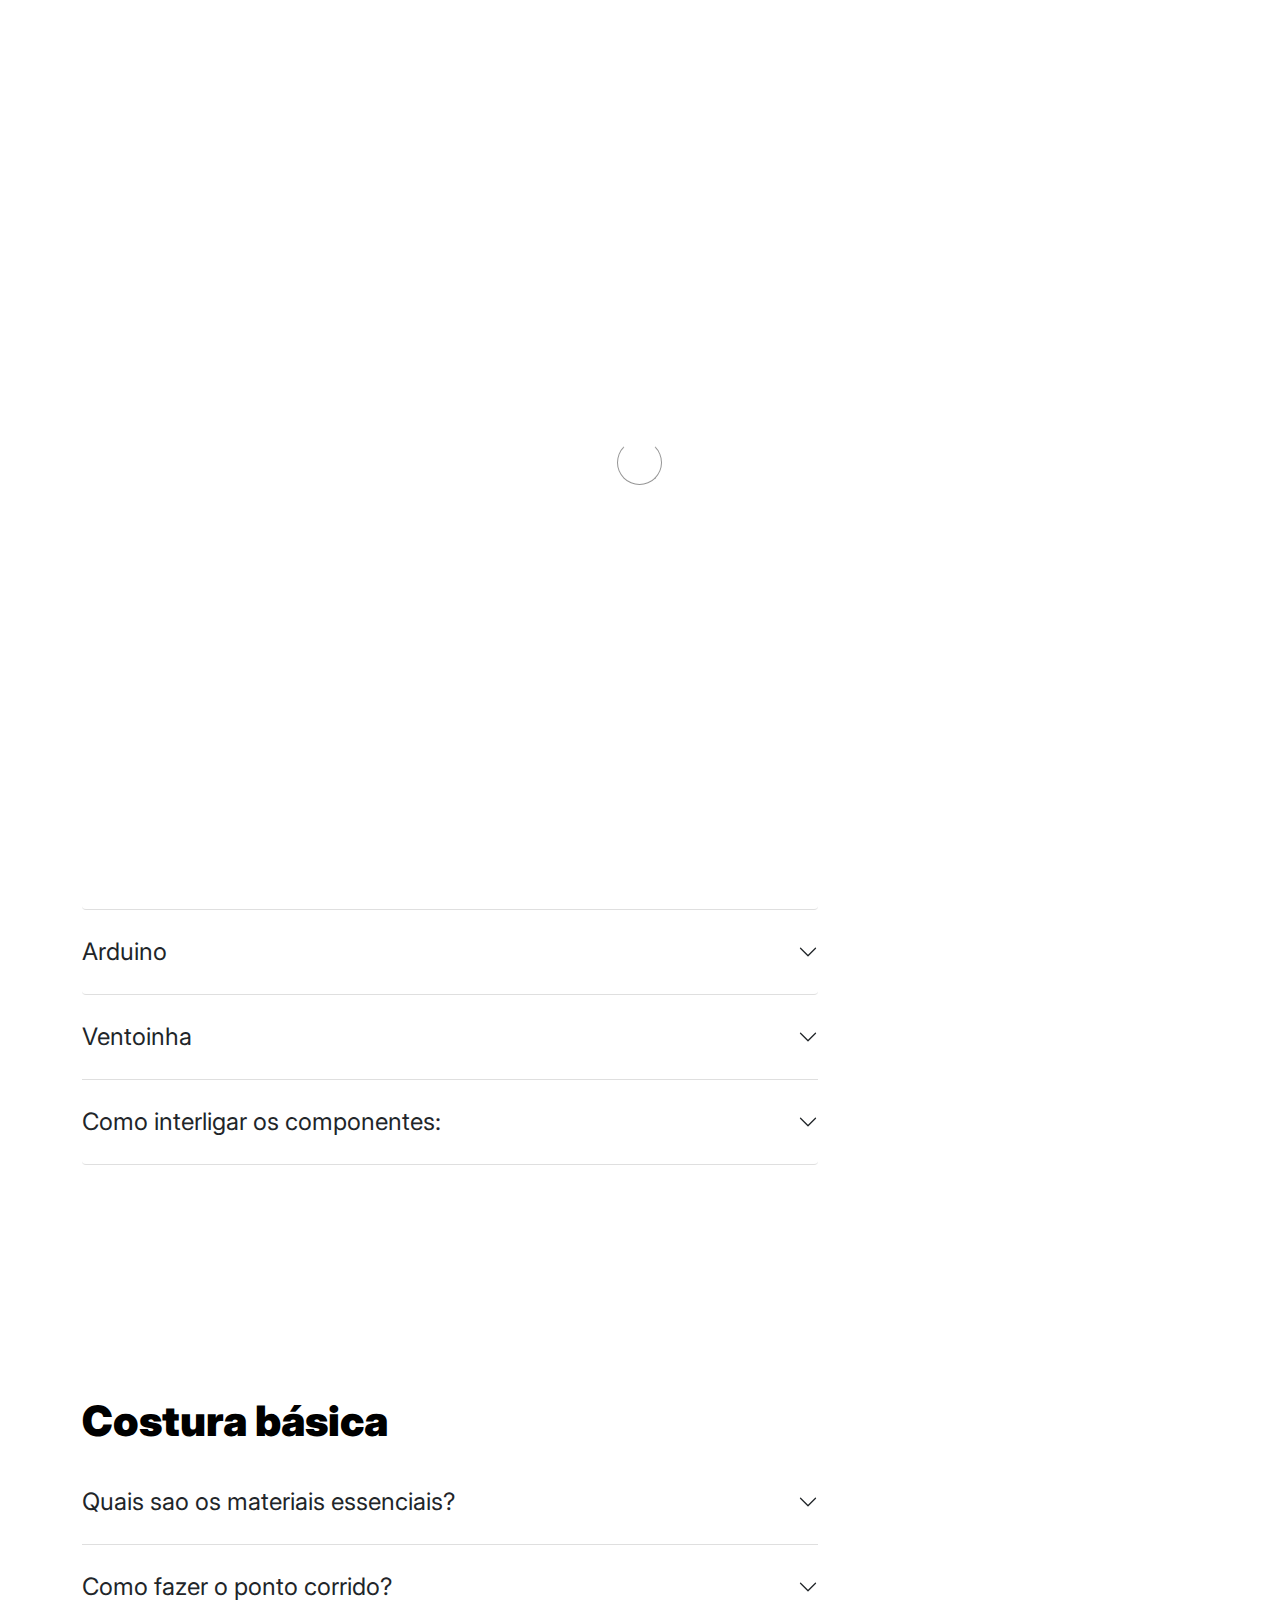
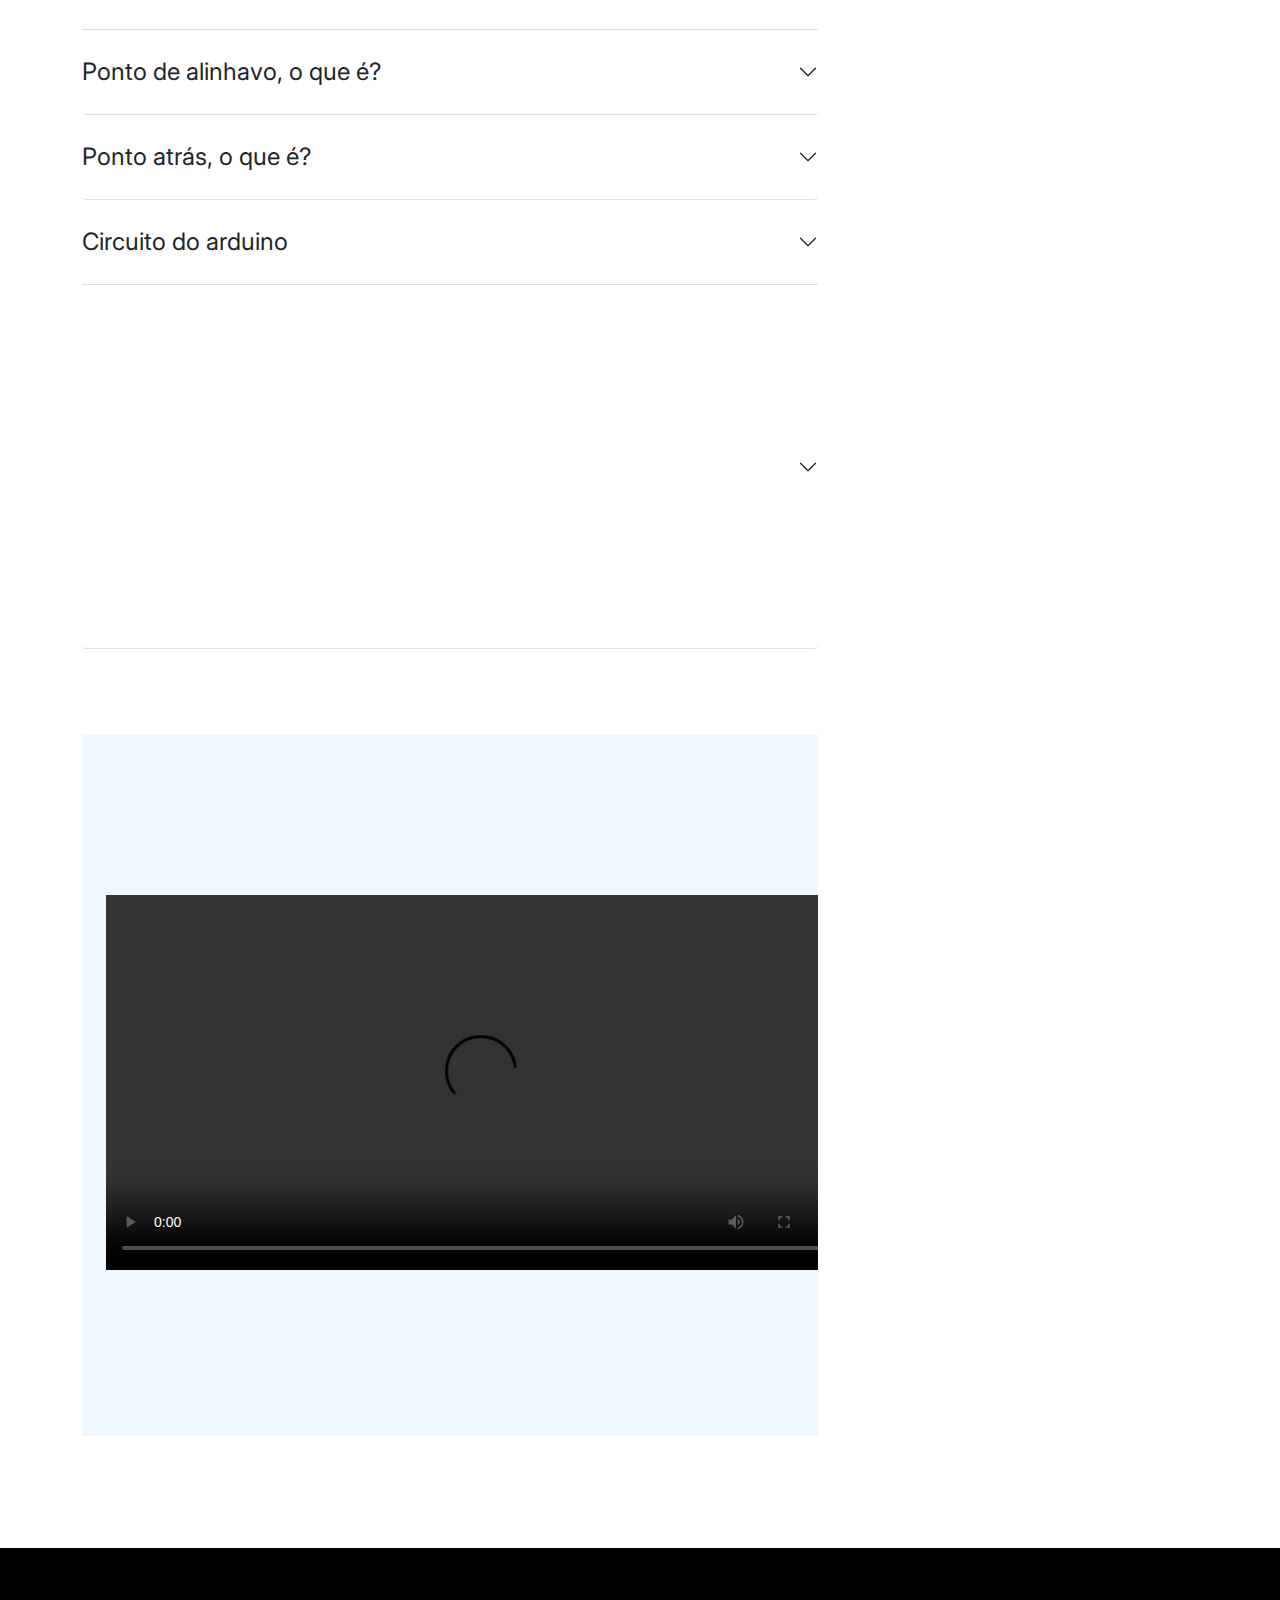
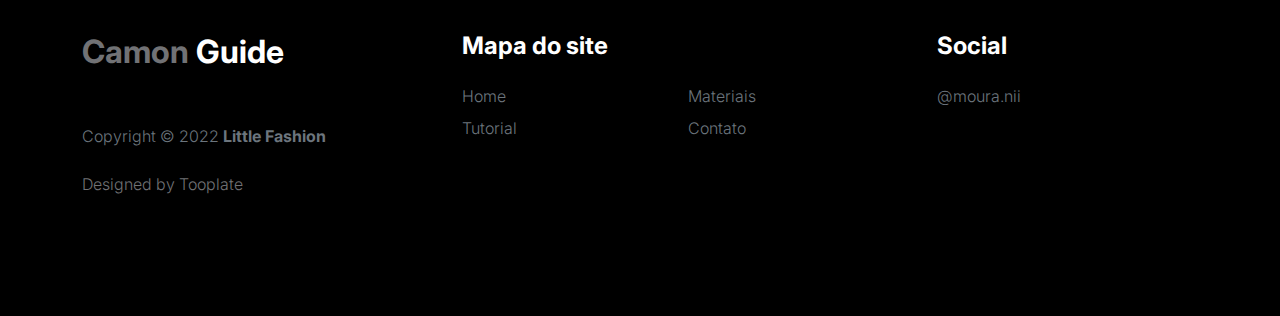
==== products.html @ 304fa765 "Add files via upload" ====
<!doctype html>
<html lang="en">


<head>
    <meta charset="utf-8">
    <meta name="viewport" content="width=device-width, initial-scale=1">


    <meta name="description" content="">
    <meta name="author" content="">


    <title>Tooplate's Little Fashion - FAQs Page</title>


    <!-- CSS FILES -->
    <link rel="preconnect" href="https://fonts.googleapis.com">


    <link rel="preconnect" href="https://fonts.gstatic.com" crossorigin>


    <link href="https://fonts.googleapis.com/css2?family=Inter:wght@100;300;400;700;900&display=swap" rel="stylesheet">


    <link href="css/bootstrap.min.css" rel="stylesheet">
    <link href="css/bootstrap-icons.css" rel="stylesheet">


    <link rel="stylesheet" href="css/slick.css" />


    <link href="css/tooplate-little-fashion.css" rel="stylesheet">


    <!--


Tooplate 2127 Little Fashion


https://www.tooplate.com/view/2127-little-fashion


-->
</head>


<body>


    <section class="preloader">
        <div class="spinner">
            <span class="sk-inner-circle"></span>
        </div>
    </section>


    <main>


        <nav class="navbar navbar-expand-lg">
            <div class="container">
                <button class="navbar-toggler" type="button" data-bs-toggle="collapse" data-bs-target="#navbarNav"
                    aria-controls="navbarNav" aria-expanded="false" aria-label="Toggle navigation">
                    <span class="navbar-toggler-icon"></span>
                </button>


                <a class="navbar-brand" href="index.html">
                    <strong><span>Camon</span> Guide</strong>
                </a>


                <div class="d-lg-none">
                    <a href="sign-in.html" class="bi-person custom-icon me-3"></a>


                    <a href="product-detail.html" class="bi-bag custom-icon"></a>
                </div>


                <div class="collapse navbar-collapse" id="navbarNav">
                    <ul class="navbar-nav mx-auto">
                        <li class="nav-item">
                            <a class="nav-link" href="index.html">Home</a>
                        </li>


                        <li class="nav-item">
                            <a class="nav-link" href="about.html">Materiais</a>
                        </li>


                        <li class="nav-item">
                            <a class="nav-link" href="products.html">Tutorial</a>
                        </li>

                        <li class="nav-item">
                            <a class="nav-link" href="contact.html">Contato</a>
                        </li>
                    </ul>


                </div>
            </div>
        </nav>


        <header class="site-header section-padding d-flex justify-content-center align-items-center">
            <div class="container">
                <div class="row">


                    <div class="col-lg-10 col-12">
                        <h1>
                            <span class="d-block text-primary">Dicas de costura</span>
                            <span class="d-block text-dark">Camon Guide</span>
                        </h1>
                    </div>
                </div>
            </div>
        </header>
        <section class="faq section-padding">
            <div class="container">
                <div class="row">


                    <div class="col-lg-8 col-12">
                        <h2>Circuito de hardware</h2>
                        <div class="accordion-item">
                            <h2 class="accordion-header" id="headingTwo">
                                <button class="accordion-button collapsed" type="button" data-bs-toggle="collapse"
                                    data-bs-target="#accordionGeneralTwo" aria-expanded="false"
                                    aria-controls="accordionGeneralTwo">
                                    Sensor de Temperatura e Umidade:
                                </button>
                            </h2>


                            <div id="collapseTemperatureHumidity" class="accordion-collapse collapse"
                                aria-labelledby="headingTwo" data-bs-parent="#collapseTemperatureHumidity">


                                <div class="accordion-body">
                                    <p class="large-paragraph"><a href="https://www.tooplate.com/free-templates"
                                            target="_blank"></a></p>

                                        <p><strong>Função:</strong> Mede a temperatura e a umidade do ambiente.</p>
                                        <p><strong>conectar:</strong> O sensor possui três pinos: VCC (alimentação), GND (terra) e DATA (sinal de saída). O pino DATA deve ser conectado a um pino digital do Arduino (geralmente o pino 2). O VCC vai ao 5V do Arduino, e o GND vai ao GND do Arduino. Esse sensor envia os dados de temperatura e umidade para o Arduino, que processa as informações.</p>
                               
        
                                    <img src="images/temperatura.png"
                                        class="kit de costura" alt="" width="200px" height="200px">
                                </div>
                            </div>
                        </div>


                        <div class="accordion" id="accordionGeneralHard">
                            <div class="accordion-item">
                                <h2 class="accordion-header" id="headingThree">
                                    <button class="accordion-button collapsed" type="button" data-bs-toggle="collapse"
                                        data-bs-target="#accordionGeneralOne" aria-expanded="true"
                                        aria-controls="accordionGeneralThree">Sensor Ultrassônico</button>
                                </h2>


                                <div id="collapseUltrasonic" class="accordion-collapse collapse"
                                    aria-labelledby="headingOne" data-bs-parent="#collapseUltrasonic">


                                    <div class="accordion-body">
                                        <p class="large-paragraph"><strong>Função</strong> Mede a distância entre o sensor e um objeto ou barreira, utilizando ondas sonoras.</p>
                                        <p><strong>Como conectar:</strong> O sensor tem quatro pinos: VCC (alimentação), GND (terra), Trig (gatilho) e Echo (eco). O VCC vai ao 5V do Arduino, e o GND ao GND do Arduino. O pino Trig deve ser conectado a um pino digital do Arduino (como o pino 9), e o pino Echo a outro pino digital (como o pino 10). Quando o Arduino envia um sinal no pino Trig, o sensor emite ondas sonoras e calcula o tempo que essas ondas levam para retornar ao pino Echo, assim calculando a distância.</p>
                                        <img src="images/ultrassonico.jpg"
                                            class="ponto corrido" alt="" width="200px" height="200px">
                                    </div>
                                </div>
                            </div>




                            <div class="accordion-item" id="accordionGeneralHar">
                                <h2 class="accordion-header" id="headingFour">
                                    <button class="accordion-button collapsed" type="button" data-bs-toggle="collapse"
                                        data-bs-target="#accordionGeneralThree" aria-expanded="false"
                                        aria-controls="accordionGeneralFour">
                                        Buzzer
                                    </button>
                                </h2>


                                <div id="collapseBuzzer" class="accordion-collapse collapse"
                                    aria-labelledby="headingFour" data-bs-parent="#collapseBuzzer">


                                    <div class="accordion-body">
                                        <p class="large-paragraph"><strong>Função:</strong> Emite um som (ou apito) para alertar ou indicar que uma condição foi atendida (por exemplo, uma distância muito próxima ou temperatura fora de um limite).</p>
                                        <p><strong>Como conectar:</strong>O buzzer possui dois pinos: VCC (alimentação) e GND (terra). O VCC vai ao 5V do Arduino, e o GND ao GND. O pino de sinal pode ser conectado a um pino digital do Arduino, que enviará um sinal para ativá-lo quando necessário.</p>
                                        <img src="images/buzzer.png"
                                            class="ponto de alinhavo" alt="" width="200px" height="200px">
                                    </div>
                                </div>
                            </div>


                        </div>
                        <div class="accordion" id="accordionProductt">
                            <div class="accordion-item">
                                <h2 class="accordion-header" id="headingFive">
                                    <button class="accordion-button collapsed" type="button" data-bs-toggle="collapse"
                                        data-bs-target="#accordionProductOne" aria-expanded="true"
                                        aria-controls="accordionProductFive">
                                        Arduino
                                    </button>
                                </h2>


                                <div id="collapseArduino" class="accordion-collapse collapse"
                                    aria-labelledby="headingFive" data-bs-parent="#collapseArduino">


                                    <div class="accordion-body">
                                        <p class="large-paragraph"><strong>Função:</strong> Controla todos os componentes e processa as informações coletadas pelos sensores, tomando ações (como acionar o buzzer ou as ventoinhas) com base nos dados obtidos.</p>
                                        <p><strong>Como conectar:</strong>O Arduino é a “cérebro” do sistema, conectando todos os componentes acima via pinos digitais e analógicos, dependendo dos requisitos dos sensores e dispositivos. Você alimenta o Arduino com uma fonte de energia, e ele comunica com os sensores e outros componentes por meio dos pinos de entrada/saída.</p>
                                        <img src="images/arduino.jpg"
                                            class="ponto atras" alt="" width="200px" height="200px">
                                    </div>
                                </div>
                            </div>
                        </div>
                        <div class="accordion-item">
                            <h2 class="accordion-header" id="headingSix">
                                <button class="accordion-button collapsed" type="button" data-bs-toggle="collapse"
                                    data-bs-target="#accordionProductOneeeeee" aria-expanded="false"
                                    aria-controls="accordionProductSix">
                                    Ventoinha </button>
                            </h2>


                            <div id="accordionProductOneeeeee" class="accordion-collapse collapse"
                                aria-labelledby="headingSix" data-bs-parent="#accordionProduct">
                                <div class="accordion-body">
                                    <p class="large-paragraph"><strong>Função: </strong> Ventilam o ambiente ou ajudam a controlar a temperatura, acionadas quando a temperatura medida pelo sensor atinge um valor pré-determinado.</p>
                                    <p><strong>Como conectar:</strong>As ventoinhas normalmente precisam de uma corrente mais alta que o Arduino pode fornecer diretamente. Para isso, você pode usar um transistor (como o 2N2222) ou um relé para controlar a ventoinha. O pino de controle do transistor ou relé é conectado a um pino digital do Arduino (por exemplo, o pino 3). O transistor/relé permite que a ventoinha seja alimentada diretamente de uma fonte externa, enquanto o Arduino apenas controla a ativação.</p>
                                    <img src="images/ventoinha.jpg" class="ponto atras" alt="" width="200px" height="200px">
                                </div>
                            </div>
                        </div>

                        <div class="accordion-item">
                            <h2 class="accordion-header" id="headingSeven">
                                <button class="accordion-button collapsed" type="button" data-bs-toggle="collapse"
                                    data-bs-target="#accordionProductOneee" aria-expanded="true"
                                    aria-controls="accordionProductSeven">
                                    Como interligar os componentes:
                                </button>
                            </h2>


                            <div id="accordionProductOneee" class="accordion-collapse collapse"
                                aria-labelledby="headingSeven" data-bs-parent="#accordionProduct">
                                <div class="accordion-body">
                                    <ul>
                                        <li>O Arduino processa os dados de temperatura e umidade do sensor DHT e os dados de distância do sensor ultrassônico.</li>
                                        <li>Se a temperatura ultrapassar um valor limite ou se a distância medida pelo sensor ultrassônico for muito próxima, o Arduino pode acionar o buzzer para alertar o usuário.</li>
                                        <li>Ao mesmo tempo, se a temperatura for alta, o Arduino pode ativar as ventoinhas para resfriar o ambiente.</li>
                                        <li>O buzzer e as ventoinhas são controlados diretamente pelo Arduino, enquanto os sensores fornecem os dados necessários para as decisões do sistema.</li>
                                        <li>Por meio de um código no Arduino IDE, você pode programar a lógica de controle, como ativar o buzzer quando a distância for inferior a um valor pré-estabelecido ou acionar as ventoinhas quando a temperatura exceder um certo limite.</li>
                                    </ul>
                                </div>
                            </div>
                        </div>

                    </div>


                </div>
            </div>
        </section>
        <section class="faq section-padding">
            <div class="container">
                <div class="row">


                    <div class="col-lg-8 col-12">
                        <h2>Costura básica</h2>
                        <div class="accordion-item">
                            <h2 class="accordion-header" id="headingEight">
                                <button class="accordion-button collapsed" type="button" data-bs-toggle="collapse"
                                    data-bs-target="#accordionGeneralTwo" aria-expanded="false"
                                    aria-controls="accordionGeneralEight">
                                    Quais sao os materiais essenciais?
                                </button>
                            </h2>


                            <div id="accordionGeneralTwo" class="accordion-collapse collapse"
                                aria-labelledby="headingTwo" data-bs-parent="#accordionGeneral">


                                <div class="accordion-body">
                                    <p class="large-paragraph"><a href="https://www.tooplate.com/free-templates"
                                            target="_blank"></a><strong>Materiais:</strong></p>
                                    <ul>
                                        <li>Agulha para costura (Procure ter agulhas de diferentes tamanhos, agulhas
                                            mais finas sao ideais para tecidos mais leves, enquanto as mais grossas para
                                            tecidos mais pesados)</li>
                                        <li>Linha para costura</li>
                                        <li>Tesoura</li>
                                        <li>Alfinetes</li>
                                        <li>Dedal (Serve para proteger os dedos ao empurrar a agulha atráves do tecido)
                                        </li>
                                        <li>Fita métrica</li>
                                        <li>Marcadores de tecido</li>
                                        <li>Tecido (O tipo de tecido depende do seu projeto, algodao é utilizado para
                                            pecas mais simples e delicadas e tecidos mais pesados para roupas e
                                            acessorios)</li>
                                    </ul>
                                    <p>Exemplo de um kit de costura básica</p>
                                    <img src="https://http2.mlstatic.com/D_NQ_NP_686567-MLB72242704339_102023-O.webp"
                                        class="kit de costura" alt="" width="400px" height="200px">
                                </div>
                            </div>
                        </div>


                        <div class="accordion" id="accordionGeneral">
                            <div class="accordion-item">
                                <h2 class="accordion-header" id="headingNine">
                                    <button class="accordion-button collapsed" type="button" data-bs-toggle="collapse"
                                        data-bs-target="#accordionGeneralOne" aria-expanded="true"
                                        aria-controls="accordionGeneralNine">Como fazer o ponto corrido?</button>
                                </h2>


                                <div id="accordionGeneralOne" class="accordion-collapse collapse"
                                    aria-labelledby="headingOne" data-bs-parent="#accordionGeneral">


                                    <div class="accordion-body">
                                        <p class="large-paragraph"><strong>O ponto corrido</strong> Para fazê-lo, é
                                            necessário enfiar a agulha no tecido e fazer uma laçada, puxando a linha até
                                            o final do fio. Em seguida, enfiar novamente a agulha no tecido e criar
                                            outra laçada, repetindo o processo até completar a linha desejada. Ao final,
                                            basta dar um nó para finalizar o trabalho. O ponto corrido pode ser
                                            utilizado em diversos tecidos, desde que a agulha e a linha sejam adequadas
                                            à espessura e à textura do material. Ele permite um acabamento discreto e
                                            elegante, além de ser uma opção rápida e simples para costuras mais básicas.
                                            Com a prática, é possível aprimorar a técnica e criar desenhos mais
                                            elaborados e detalhados.</p>
                                        <img src="https://blog.maximustecidos.com.br/wp-content/uploads/2023/04/Composicao-1_00005-1.jpg"
                                            class="ponto corrido" alt="" width="400px" height="200px">
                                    </div>
                                </div>
                            </div>




                            <div class="accordion-item">
                                <h2 class="accordion-header" id="headingTen">
                                    <button class="accordion-button collapsed" type="button" data-bs-toggle="collapse"
                                        data-bs-target="#accordionGeneralThree" aria-expanded="false"
                                        aria-controls="accordionGeneralTen">
                                        Ponto de alinhavo, o que é?
                                    </button>
                                </h2>


                                <div id="accordionGeneralThree" class="accordion-collapse collapse"
                                    aria-labelledby="headingThree" data-bs-parent="#accordionGeneral">


                                    <div class="accordion-body">
                                        <p class="large-paragraph"><strong>Ponto de alinhavo</strong> é um tipo de ponto
                                            de costura simples, utilizado principalmente para juntar duas ou mais partes
                                            de tecido temporariamente antes de costurá-las permanentemente com uma
                                            costura mais forte. É bastante útil para fixar as peças enquanto você
                                            realiza a costura definitiva, garantindo que tudo fique no lugar certo.</p>
                                        <img src="https://blog.maximustecidos.com.br/wp-content/uploads/2023/06/PONTO-ALINHAVO-COSTURA-A-MAO-2.jpg"
                                            class="ponto de alinhavo" alt="" width="400px" height="200px">
                                    </div>
                                </div>
                            </div>


                        </div>
                        <div class="accordion" id="accordionProduct">
                            <div class="accordion-item">
                                <h2 class="accordion-header" id="headingEleven">
                                    <button class="accordion-button collapsed" type="button" data-bs-toggle="collapse"
                                        data-bs-target="#accordionProductOne" aria-expanded="true"
                                        aria-controls="accordionProductEleven">
                                        Ponto atrás, o que é?
                                    </button>
                                </h2>


                                <div id="accordionProductOne" class="accordion-collapse collapse"
                                    aria-labelledby="headingFour" data-bs-parent="#accordionProduct">


                                    <div class="accordion-body">
                                        <p class="large-paragraph"><strong>Ponto atrás</strong> é um tipo de ponto de
                                            costura manual utilizado para fazer uma costura firme e durável. Ele é muito
                                            comum em costura à mão, especialmente para unir duas peças de tecido de
                                            maneira resistente e permanente. Esse ponto é conhecido por sua
                                            durabilidade, sendo ideal para áreas que precisarão de resistência, como
                                            costuras em roupas, sapatos, bolsas, ou outros itens que exigem uma costura
                                            forte.</p>
                                        <img src="https://blog.maximustecidos.com.br/wp-content/uploads/2023/04/Composicao-1_00002-5.jpg"
                                            class="ponto atras" alt="" width="400px" height="200px">
                                    </div>
                                </div>
                            </div>
                        </div>
                        <div class="accordion-item">
                            <h2 class="accordion-header" id="headingTwelve">
                                <button class="accordion-button collapsed" type="button" data-bs-toggle="collapse"
                                    data-bs-target="#accordionProductOnee" aria-expanded="false"
                                    aria-controls="accordionProductTwelve">
                                    Circuito do arduino
                                </button>
                            </h2>


                            <div id="accordionProductOnee" class="accordion-collapse collapse"
                                aria-labelledby="headingFour" data-bs-parent="#accordionProduct">
                                <div class="accordion-body">
                                    <p class="large-paragraph"><strong>circuito do arduino</strong> carregamento solar,
                                        um sistema de resfriamento composto por três coolers, um sistema de alarme que é
                                        ativado caso alguém se aproxime pelas costas e um sistema de sinalização para
                                        indicar quando a voz está sendo captada, cumprindo, assim, as diretrizes da Lei
                                        Geral de Proteção de Dados.
                                    </p>
                                    <img src="images/circuito.jpg" class="ponto atras" alt="" width="400px"
                                        height="200px">


                                </div>
                            </div>
                        </div>
                        <div class="accordion-item">
                            <h2 class="accordion-header" id="headingSix">
                                <button class="accordion-button collapsed" type="button" data-bs-toggle="collapse"
                                    data-bs-target="#accordionProductTwo" aria-expanded="true"
                                    aria-controls="accordionProductThirteen">
                                    <iframe width="560" height="315"
                                        src="https://www.youtube.com/embed/_Zdd3kwDOBM?si=yQx-_mjh5aqQCSmv"
                                        title="YouTube video player" frameborder="0"
                                        allow="accelerometer; autoplay; clipboard-write; encrypted-media; gyroscope; picture-in-picture; web-share"
                                        referrerpolicy="strict-origin-when-cross-origin" allowfullscreen></iframe>
                            </h2>
                        </div>
                        <header class="site-header section-padding-img site-header-image">
               
                            <div class="container navbar-expand-lg">
                                <video controls width="750" height="375" src="images/tutorial.mp4" type="video/quicktime" ></video>
                            </div>
                        </header>

                    </div>


                </div>


            </div>
            </div>
        </section>


    </main>


    <footer class="site-footer">
        <div class="container">
            <div class="row">


                <div class="col-lg-3 col-10 me-auto mb-4">
                    <h4 class="text-white mb-3"><a href="index.html">Camon</a> Guide</h4>
                    <p class="copyright-text text-muted mt-lg-5 mb-4 mb-lg-0">Copyright © 2022 <strong>Little
                            Fashion</strong></p>
                    <br>
                    <p class="copyright-text">Designed by <a href="https://www.tooplate.com/"
                            target="_blank">Tooplate</a></p>
                </div>


                <div class="col-lg-5 col-8">
                    <h5 class="text-white mb-3">Mapa do site</h5>


                    <ul class="footer-menu d-flex flex-wrap">
                        <li class="footer-menu-item"><a href="about.html" class="footer-menu-link">Home</a></li>


                        <li class="footer-menu-item"><a href="#" class="footer-menu-link">Materiais</a></li>


                        <li class="footer-menu-item"><a href="#" class="footer-menu-link">Tutorial</a></li>


                        <li class="footer-menu-item"><a href="#" class="footer-menu-link">Contato</a></li>
                    </ul>
                </div>


                <div class="col-lg-3 col-4">
                    <h5 class="text-white mb-3">Social</h5>
                    <ul class="footer-menu d-flex flex-wrap">
                        <li class="footer-menu-item"><a href="products.html" class="footer-menu-link">@moura.nii</a></li>
                    </ul>


                </div>


            </div>
        </div>
    </footer>


    <!-- JAVASCRIPT FILES -->
    <script src="js/jquery.min.js"></script>
    <script src="js/bootstrap.bundle.min.js"></script>
    <script src="js/Headroom.js"></script>
    <script src="js/jQuery.headroom.js"></script>
    <script src="js/slick.min.js"></script>
    <script src="js/custom.js"></script>


</body>


</html>
---- css/tooplate-little-fashion.css ----
/*

Tooplate 2127 Little Fashion

https://www.tooplate.com/view/2127-little-fashion

*/


/*---------------------------------------
  CUSTOM PROPERTIES ( VARIABLES )             
-----------------------------------------*/
:root {
  --white-color:                #FFFFFF;
  --primary-color:              #6A5ACD;
  --section-bg-color:           #f0f8ff;
  --dark-color:                 #000000;
  --grey-color:                 #d0d1d1;
  --p-color:                    #717275;

  --body-font-family:           'Inter', sans-serif;

  --h5-font-size:               24px;
  --p-font-size:                20px;
  --copyright-text-font-size:   16px;
  --product-link-font-size:     14px;
  --custom-link-font-size:      12px;

  --font-weight-thin:           100;
  --font-weight-light:          300;
  --font-weight-normal:         400;
  --font-weight-bold:           700;
  --font-weight-black:          900;
}

body,
html {
  height: 100%;
}

html {
  scroll-behavior: smooth;
}

@media screen and (prefers-reduced-motion: reduce) {
  html {
    scroll-behavior: auto;
  }
}

body {
    background: var(--white-color);
    font-family: var(--body-font-family);    
    position: relative;
}

/*---------------------------------------
  TYPOGRAPHY               
-----------------------------------------*/

h2,
h3,
h4,
h5,
h6 {
  color: var(--dark-color);
  line-height: inherit;
}


#camoneu{
  height: 420px;
  width: 420px;
}
#hardware{
  height: 420px;
  width: 420px;
}

#software{
  height: 420px;
  width: 420px;
}
#tutorial{
  height: 420px;
  width: 420px;
}

#arduino{
  height: 420px;
  width: 420px;
}

#ultrassonico{
  height: 420px;
  width: 420px;
}

#arduinoide{
  height: 420px;
  width: 420px;
}

#chip{
  height: 420px;
  width: 420px;
}

#buzzer{
  height: 420px;
  width: 420px;

}

#fonte{
  height: 420px;
  width: 420px;
}

h1,
h2,
h3,
h4,
h5,
h6 {
  font-weight: var(--font-weight-bold);
}

h1,
h2 {
  font-weight: var(--font-weight-black);
}

h1 {
  font-size: 64px;
  line-height: normal;
}

h2 {
  font-size: 42px;
}

h3 {
  font-size: 36px;
}

h4 {
  font-size: 32px;
}

h5 {
  font-size: 24px;
}

h6 {
  font-size: 20px;
}

p {
  color: var(--p-color);
  font-size: var(--p-font-size);
  font-weight: var(--font-weight-light);
}

a, 
button {
  touch-action: manipulation;
  transition: all 0.3s;
}

a {
  color: var(--p-color);
  text-decoration: none;
}

a:hover {
  color: var(--primary-color);
}

.text-primary {
  color: var(--primary-color) !important;
}

::selection {
  background: var(--primary-color);
  color: var(--white-color);
}

/*---------------------------------------
  CUSTOM LINK               
-----------------------------------------*/
.custom-link {
  color: var(--p-color);
  font-size: var(--custom-link-font-size);
  font-weight: var(--font-weight-bold);
  text-transform: uppercase;
  position: relative;
}

.custom-link i {
  position: absolute;
  opacity: 0;
  bottom: 0;
  left: 100%;
  transition: all 0.3s;
  line-height: normal;
}

.custom-link:hover i {
  opacity: 1;
  left: 101%;
}

.lead {
  font-size: 1.5rem;
  font-weight: var(--font-weight-thin);
}

b,
strong {
  font-weight: var(--font-weight-bold);
}

/*---------------------------------------
  PRE LOADER               
-----------------------------------------*/
.preloader {
  position: fixed;
  top: 0;
  left: 0;
  width: 100%;
  height: 100%;
  z-index: 99999;
  display: flex;
  flex-flow: row nowrap;
  justify-content: center;
  align-items: center;
  background: none repeat scroll 0 0 var(--white-color);
}

.spinner {
  border: 1px solid transparent;
  border-radius: 5px;
  position: relative;
}

.spinner::before {
  content: '';
  box-sizing: border-box;
  position: absolute;
  top: 50%;
  left: 50%;
  width: 45px;
  height: 45px;
  margin-top: -10px;
  margin-left: -23px;
  border-radius: 50%;
  border: 1px solid #959595;
  border-top-color: var(--white-color);
  animation: spinner .9s linear infinite;
}

@keyframes spinner {
  to {transform: rotate(360deg);}
}

/*---------------------------------------
  CUSTOM BUTTON & ICON              
-----------------------------------------*/
.custom-btn {
  background: var(--dark-color);
  border-radius: 50px;
  color: var(--white-color);
  font-size: var(--copyright-text-font-size);
  text-transform: uppercase;
  padding: 16.50px 20px;
}

.social-btn {
  background: transparent;
  border: 1px solid var(--grey-color);
  color: var(--dark-color);
  text-transform: none;
}

.social-btn:hover {
  border-color: transparent;
}

.cart-form-select {
  border-radius: 0;
  padding-top: 15px;
  padding-bottom: 15px;
}

.cart-btn {
  border-radius: 0;
  width: 100%;
  font-size: var(--product-link-font-size);
}

.custom-btn:hover,
.slick-slideshow .custom-btn:hover {
  background: var(--primary-color);
  color: var(--white-color);
}

.custom-icon {
  color: var(--p-color);
  font-size: 24px;
}

.custom-icon {
  display: inline-block;
  vertical-align: middle;
}

.bi-bag.custom-icon {
  font-size: 17px;
}

.featured-icon {
  color: var(--grey-color);
  font-size: 52px;
}

/*---------------------------------------
  DIV SEPARATOR               
-----------------------------------------*/
.div-separator {
  position: relative;
}

.div-separator::before {
  content: "";
  height: 1px;
  background: var(--grey-color);
  display: block;
  width: 100%;
}

.div-separator span {
  position: absolute;
  top: 50%;
  margin-left: -22.5px;
  left: 50%;
  text-align: center;
  background: var(--white-color);
  margin-top: -11px;
  color: var(--dark-color);
  font-weight: var(--font-weight-bold);
  font-size: 14px;
  width: 35px;
  text-transform: uppercase;
}

/*---------------------------------------
  FULL IMAGE               
-----------------------------------------*/
.full-image-img {
  display: block;
  position: absolute;
  z-index: -1;
  right: 0;
  width: 100%;
  bottom: -120px;
  min-width: 650px;
}

@media (min-width: 1600px) {
  .full-image-img {
    bottom: -200px;
  }
}

/*---------------------------------------
  NAVIGATION               
-----------------------------------------*/
.navbar {
  background: var(--white-color);
  position: fixed;
  top: 0;
  right: 0;
  left: 0;
  padding: 25px 0;
  z-index: 2;
  will-change: transform;
  transition: transform 300ms linear;
}

.navbar span, h2 span, h4 span {
	color: var(--primary-color);
}

.navbar.headroom--not-top {
  padding: 20px 0;
}

.headroom--pinned {
  transform: translate(0, 0);
}

.headroom--unpinned {
  transform: translate(0, -150%);
}

.navbar-brand {
  color: var(--dark-color);
  font-size: 24px;
  font-weight: var(--font-weight-light);
  margin: 0;
  padding: 0;
}

.navbar-expand-lg .navbar-nav .nav-link {
  display: inline-block;
  padding: 0;
  margin-right: 1.5rem;
  margin-left: 1.5rem;
}

.nav-link {
  color: var(--p-color);
  font-size: 16px;
  position: relative;
}

.navbar .nav-link::after {
  position: absolute;
  top: 100%;
  left: 0;
  width: 100%;
  height: 2px;
  background: var(--grey-color);
  content: '';
  opacity: 0;
  -webkit-transition: opacity 0.3s, -webkit-transform 0.3s;
  -moz-transition: opacity 0.3s, -moz-transform 0.3s;
  transition: opacity 0.3s, transform 0.3s;
  -webkit-transform: translateY(10px);
  -moz-transform: translateY(10px);
  transform: translateY(10px);
}

.navbar .nav-link.active::after, 
.navbar .nav-link:hover::after {
  opacity: 1;
  -webkit-transform: translateY(0px);
  -moz-transform: translateY(0px);
  transform: translateY(0px);
}

.navbar .nav-link.active,
.navbar .nav-link:hover {
  color: var(--primary-color);
}

.nav-link:focus, 
.nav-link:hover {
  color: var(--p-color);
}

.navbar-toggler {
  border: 0;
  padding: 0;
  cursor: pointer;
  margin: 0;
  width: 30px;
  height: 35px;
  outline: none;
}

.navbar-toggler:focus {
  outline: none;
  box-shadow: none;
}

.navbar-toggler[aria-expanded="true"] .navbar-toggler-icon {
  background: transparent;
}

.navbar-toggler[aria-expanded="true"] .navbar-toggler-icon:before,
.navbar-toggler[aria-expanded="true"] .navbar-toggler-icon:after {
  transition: top 300ms 50ms ease, -webkit-transform 300ms 350ms ease;
  transition: top 300ms 50ms ease, transform 300ms 350ms ease;
  transition: top 300ms 50ms ease, transform 300ms 350ms ease, -webkit-transform 300ms 350ms ease;
  top: 0;
}

.navbar-toggler[aria-expanded="true"] .navbar-toggler-icon:before {
  transform: rotate(45deg);
}

.navbar-toggler[aria-expanded="true"] .navbar-toggler-icon:after {
  transform: rotate(-45deg);
}

.navbar-toggler .navbar-toggler-icon {
  background: var(--dark-color);
  transition: background 10ms 300ms ease;
  display: block;
  width: 30px;
  height: 2px;
  position: relative;
}

.navbar-toggler .navbar-toggler-icon::before,
.navbar-toggler .navbar-toggler-icon::after {
  transition: top 300ms 350ms ease, -webkit-transform 300ms 50ms ease;
  transition: top 300ms 350ms ease, transform 300ms 50ms ease;
  transition: top 300ms 350ms ease, transform 300ms 50ms ease, -webkit-transform 300ms 50ms ease;
  position: absolute;
  right: 0;
  left: 0;
  background: var(--dark-color);
  width: 30px;
  height: 2px;
  content: '';
}

.navbar-toggler .navbar-toggler-icon:before {
  top: -8px;
}

.navbar-toggler .navbar-toggler-icon:after {
  top: 8px;
}

/*---------------------------------------
  SITE HEADER              
-----------------------------------------*/
.site-header {
  background-color: var(--section-bg-color);
  position: relative;
  overflow: hidden;
  margin-top: 86px;
}

.site-header.section-padding {
  padding-top: 7rem;
  padding-bottom: 7rem;
}

.site-header.section-padding-img {
  padding-top: 10rem;
  padding-bottom: 10rem;
}

.header-image {
  position: absolute;
  top: 0;
  right: 0;
  width: 50%;
  height: 100%;
  object-fit: cover;
}

/*---------------------------------------
  SLICK SLIDESHOW               
-----------------------------------------*/
@media (min-width: 992px) {
  .slick-slideshow {
    height: 100vh;
  }
}

.slick-slideshow {
  margin-top: 86px;
}

.slick-title {
  color: var(--white-color);
}

.slick-custom {
  position: relative;
}

.slick-custom img {
  width: 100%;
  object-fit: cover;
}

.slick-bottom {
  background: linear-gradient(to top, var(--dark-color), transparent 90%);
  position: absolute;
  z-index: 2;
  bottom: 0;
  right: 0;
  left: 0;
  width: 100%;
  height: 100%;
}

.slick-bottom .container {
  position: absolute;
  top: 40%;
  left: 50%;
  transform: translate(-50%, -40%);
}

.slick-overlay {
  background: linear-gradient(to top, #000, transparent 120%);
  position: absolute;
  top: 0;
  right: 0;
  bottom: 0;
  left: 0;
}

.slick-slideshow .custom-btn {
  font-weight: var(--font-weight-bold);
  display: inline-block;
  padding-right: 32px;
  padding-left: 32px;
}

@media (min-width: 576px) {
  .slick-slideshow .slick-dots {
    max-width: 540px;
  }
}

@media (min-width: 768px) {
  .slick-slideshow .slick-dots {
    max-width: 720px;
  }
}

@media (min-width: 992px) {
  .slick-slideshow .slick-dots {
    max-width: 960px;
  }
}

@media (min-width: 1200px) {
  .slick-slideshow .slick-dots {
    max-width: 1140px;
  }
}

@media (min-width: 1400px) {
  .slick-slideshow .slick-dots {
    max-width: 1320px;
  }
}

.slick-slideshow .slick-dots {
  position: absolute;
  z-index: 2;
  top: 50%;
  left: 0;
  right: 0;
  transform: translate(0, -50%);
  margin: 0 auto;
  padding: 0;
}

.slick-slideshow .slick-dots li {
  background: transparent;
  border: 5px solid rgba(255, 255, 255, 0.35);
  border-radius: 100%;
  display: block;
  width: 30px;
  height: 30px;
  margin: 10px;
  padding: 5px;
  margin-left: auto;
  cursor: pointer;
}

.slick-slideshow .slick-dots button {
  background: transparent;
  border: none;
  color: transparent;
  display: block;
  width: 100%;
  height: 0;
  margin: 0;
  padding: 0;
  outline: none;
  height: 0;
}

.slick-slideshow .slick-dots li:hover,
.slick-slideshow .slick-dots .slick-active {
  background: var(--white-color);
}

/*---------------------------------------
  CUSTOM CIRCLE IMAGES               
-----------------------------------------*/

.custom-circle-image {
  border-radius: 100px;
  width: 55px;
  height: 55px;
}

.custom-circle-image.team-image {
  width: 85px;
  height: 85px;
}

/*---------------------------------------
  TESTIMONIAL               
-----------------------------------------*/
.slick-testimonial .slick-list,
.slick-testimonial .slick-track {
  height: 100%;
}

.slick-testimonial {
  margin: auto;
}

.slick-testimonial-caption {
  quotes: '❝' '❞';
  position: relative;
  padding: 5rem 7rem;
}

.slick-testimonial-caption::before {
  content: open-quote;
  display: inline-block;
  color: var(--primary-color);
  font-family: auto;
  font-size: 100px;
  height: 0;
  position: absolute;
  top: 0;
  left: 0;
}

.slick-testimonial .slick-dots {
  text-align: center;
}

.slick-testimonial .slick-dots li {
  background: var(--grey-color);
  display: inline-block;
  vertical-align: top;
  width: 16%;
  height: 1px;
}

.slick-testimonial .slick-dots button {
  background: transparent;
  border: none;
  color: transparent;
  display: block;
  width: 100%;
  height: 0;
  margin: 0;
  padding: 0;
}

.slick-testimonial .slick-dots li:hover,
.slick-testimonial .slick-dots .slick-active {
  background: var(--dark-color);
}

/*---------------------------------------
  SECTION               
-----------------------------------------*/
section {
  content-visibility: auto;
  contain-intrinsic-size: 700px;
}

.section-padding {
  padding-top: 7rem;
  padding-bottom: 7rem;
}

.featured {
  background: var(--section-bg-color);
}

/*---------------------------------------
  ABOUT               
-----------------------------------------*/
.about .nav-pills .nav-item {
  width: 100%;
}

.about .nav-pills .nav-link {
  color: var(--grey-color);
  font-size: 18px;
  font-weight: var(--font-weight-bold);
  border-left: 1px solid var(--grey-color);
  border-radius: 0;
  padding-right: 0;
}

.about .nav-pills .nav-link:hover,
.about .nav-pills .nav-link.active, 
.about .nav-pills .show>.nav-link {
  background: transparent;
  border-left-color: var(--primary-color);
  color: var(--primary-color);
}

/*---------------------------------------
  FAQ ACCORDION               
-----------------------------------------*/
.accordion-item {
  background-color: transparent;
  border-top: 0;
  border-right: 0;
  border-left: 0;
}

.accordion-button {
  background-color: transparent;
  box-shadow: none;
}

.accordion-button:not(.collapsed) {
  background: transparent;
  box-shadow: none;
}

button:focus:not(:focus-visible) {
  border-color: transparent;
  box-shadow: none;
}

.accordion-body {
  border-top: 1px solid rgba(0,0,0,.125);
}

.accordion-button {
  font-size: 1.5rem;
  font-weight: var(--font-weight-normal);
  padding-top: 1.5rem;
  padding-right: 0;
  padding-bottom: 1.5rem;
  padding-left: 0;
}

.accordion-body {
  padding: 2rem 0;
}

/*---------------------------------------
  TEAM MEMBERS               
-----------------------------------------*/
.team {
  background: var(--grey-color);
}

.team-thumb {
  background: var(--white-color);
  position: relative;
  border-radius: .25rem;
  padding: 42px 32px;
}

.team-info {
  width: 100%;
}

.custom-modal-btn {
  background: var(--grey-color);
  color: var(--white-color);
  position: absolute;
  top: 0;
  right: 0;
  bottom: 0;
  margin: auto 32px;
  width: 42px;
  height: 42px;
}

.modal-body {
  padding: 4rem;
}

.modal-header {
  padding-top: 7rem;
  padding-bottom: 5rem;
}

.modal-header .btn-close {
  position: absolute;
  top: 0;
  right: 0;
  font-size: 24px;
  margin: 32px;
}

#cart-modal .modal-header .btn-close {
  z-index: 2;
  margin: 22px;
}

#cart-modal .modal-header {
  border-bottom: 0;
  padding: 0;
}

#cart-modal .modal-footer {
  padding: 2rem 4rem;
}

/*---------------------------------------
  SKILL - PROGRESS BAR               
-----------------------------------------*/
.skill-thumb strong {
  display: inline-block;
  margin-bottom: 6px;
}

.skill-thumb span {
  color: var(--dark-color);
  font-size: 24px;
  font-weight: var(--font-weight-bold);
}

.skill-thumb .progress {
  background: var(--white-color);
  box-shadow: none;
  border-radius: 100px;
  height: 1px;
  margin-bottom: 16px;
}

.skill-thumb .progress .progress-bar-primary {
  background: var(--grey-color);
}

/*---------------------------------------
  PRODUCT               
-----------------------------------------*/
.front-product {
  background: var(--section-bg-color);
}

.product-thumb {
  background: var(--white-color);
  position: relative;
  transition: all 0.5s ease-out;
}

.product-image {
  transition: all 0.5s ease-out;
}

.product-thumb:hover .product-image {
  box-shadow: 0 1rem 3rem rgba(0,0,0,.175);
}

.product-top {
  position: absolute;
  top: 0;
  right: 0;
  left: 0;
  margin: 20px;
}

.product-info {
  padding: 30px 20px;
}

.product-description,
.product-cart-thumb {
  padding: 0 20px;
}

.product-icon {
  color: var(--white-color);
}

.product-title-link {
  color: var(--dark-color);
}

.product-additional-link {
  display: inline-block;
  vertical-align: top;
  font-size: var(--product-link-font-size);
  margin-top: 32px;
  margin-right: 12px;
}

.product-alert {
  background: var(--white-color);
  color: var(--p-color);
  font-size: var(--custom-link-font-size);
  font-weight: var(--font-weight-bold);
  padding: 3px 10px;
}

.product-p {
  font-size: var(--product-link-font-size);
}

.view-all {
  text-transform: uppercase;
  color: var(--p-color);
  font-size: 13px;
  font-weight: var(--font-weight-bold);
  border-bottom: 2px solid var(--grey-color);
  padding-bottom: 6px;
}

/*---------------------------------------
  CONTACT              
-----------------------------------------*/
.contact-info {
  padding: 40px;
}

.contact-form .form-control {
  border-color: var(--grey-color);
  font-weight: var(--font-weight-normal);
}

.form-floating>label {
  color: var(--grey-color);
  font-weight: var(--font-weight-normal);
}

.contact-form button[type='submit'] {
  background: var(--dark-color);
  border: none;
  border-radius: 100px;
  color: var(--white-color);
  font-weight: var(--font-weight-bold);
  text-transform: uppercase;
  padding: 16px;
}

.contact-form button[type='submit']:hover {
  background: var(--primary-color);
}

/*---------------------------------------
  SITE FOOTER               
-----------------------------------------*/
.site-footer {
  background: var(--dark-color);
  padding-top: 5rem;
  padding-bottom: 5rem;
}

.footer-menu {
  margin: 0;
  padding: 0;
}

.footer-menu-item {
  display: block;
  width: 50%;
}

.footer-menu-link {
  color: #6c757d;
  font-weight: var(--font-weight-light);
  display: inline-block;
  vertical-align: top;
  margin-top: 4px;
  margin-bottom: 4px;
}

.site-footer .social-icon-link {
  margin-top: 4px;
}

.site-footer .social-icon-link:hover,
.footer-menu-link:hover {
  color: var(--white-color);
}

.copyright-text {
  font-size: var(--copyright-text-font-size);
}

/*---------------------------------------
  SOCIAL ICON               
-----------------------------------------*/
.social-icon {
  margin: 0;
  padding: 0;
}

.social-icon li {
  list-style: none;
  display: inline-block;
  vertical-align: top;
}

.social-icon-link {
  color: #6c757d;
  font-size: 1rem;
  display: inline-block;
  vertical-align: top;
  margin-bottom: 4px;
  margin-right: 15px;
}

.social-icon-link:hover {
  color: var(--primary-color);
}

/*---------------------------------------
  RESPONSIVE STYLES               
-----------------------------------------*/
@media screen and (max-width: 1200px) {
  h1 {
    font-size: 62px;
  }
}

@media screen and (max-width: 991px) {
  h1 {
    font-size: 42px;
    margin-bottom: 0;
  }

  h2 {
    font-size: 36px;
  }

  h3 {
    font-size: 32px;
  }

  h4 {
    font-size: 28px;
  }

  h5 {
    font-size: 24px;
  }

  h6 {
    font-size: 20px;
  }

  .lead {
    font-size: 16px;
  }

  .navbar-expand-lg .navbar-nav .nav-link {
    margin-top: 1rem;
  }

  .site-header {
    background-position: bottom;
  }

  #cart-modal .modal-header .btn-close {
    margin: 22px 14px;
  }

  .custom-btn {
    font-size: 14px;
    padding: 13.5px 20px;
  }

  .slick-slideshow .custom-btn {
    padding-right: 27px;
    padding-left: 27px;
  }

  .social-login,
  .div-separator {
    width: 75% !important;
  }

  #cart-modal .modal-footer .row {
    width: 100% !important;
  }

  .site-header.section-padding,
  .section-padding {
    padding-top: 4rem;
    padding-bottom: 4rem;
  }

  .site-header-image.section-padding {
    padding-bottom: 0;
  }

  .header-info {
    padding-top: 50px;
    padding-bottom: 100px;
  }

  .header-image {
    position: relative;
    top: auto;
    bottom: 0;
    left: 0;
    width: auto;
    height: auto;
  }

  .slick-testimonial-caption {
    padding: 6rem 3rem 4rem 3rem;
  }

  .slick-slideshow .slick-dots li {
    width: 25px;
    height: 25px;
  }

  .modal-header {
    padding-top: 6rem;
    padding-bottom: 2rem;
  }

  .modal-body {
    padding: 2rem;
  }

  #cart-modal .modal-footer {
    padding-right: 0;
    padding-left: 0;
  }

  #cart-modal .modal-body {
    padding: 4rem 2rem 2rem 2rem;
  }

  .full-image-img {
    bottom: 0;
  }
}
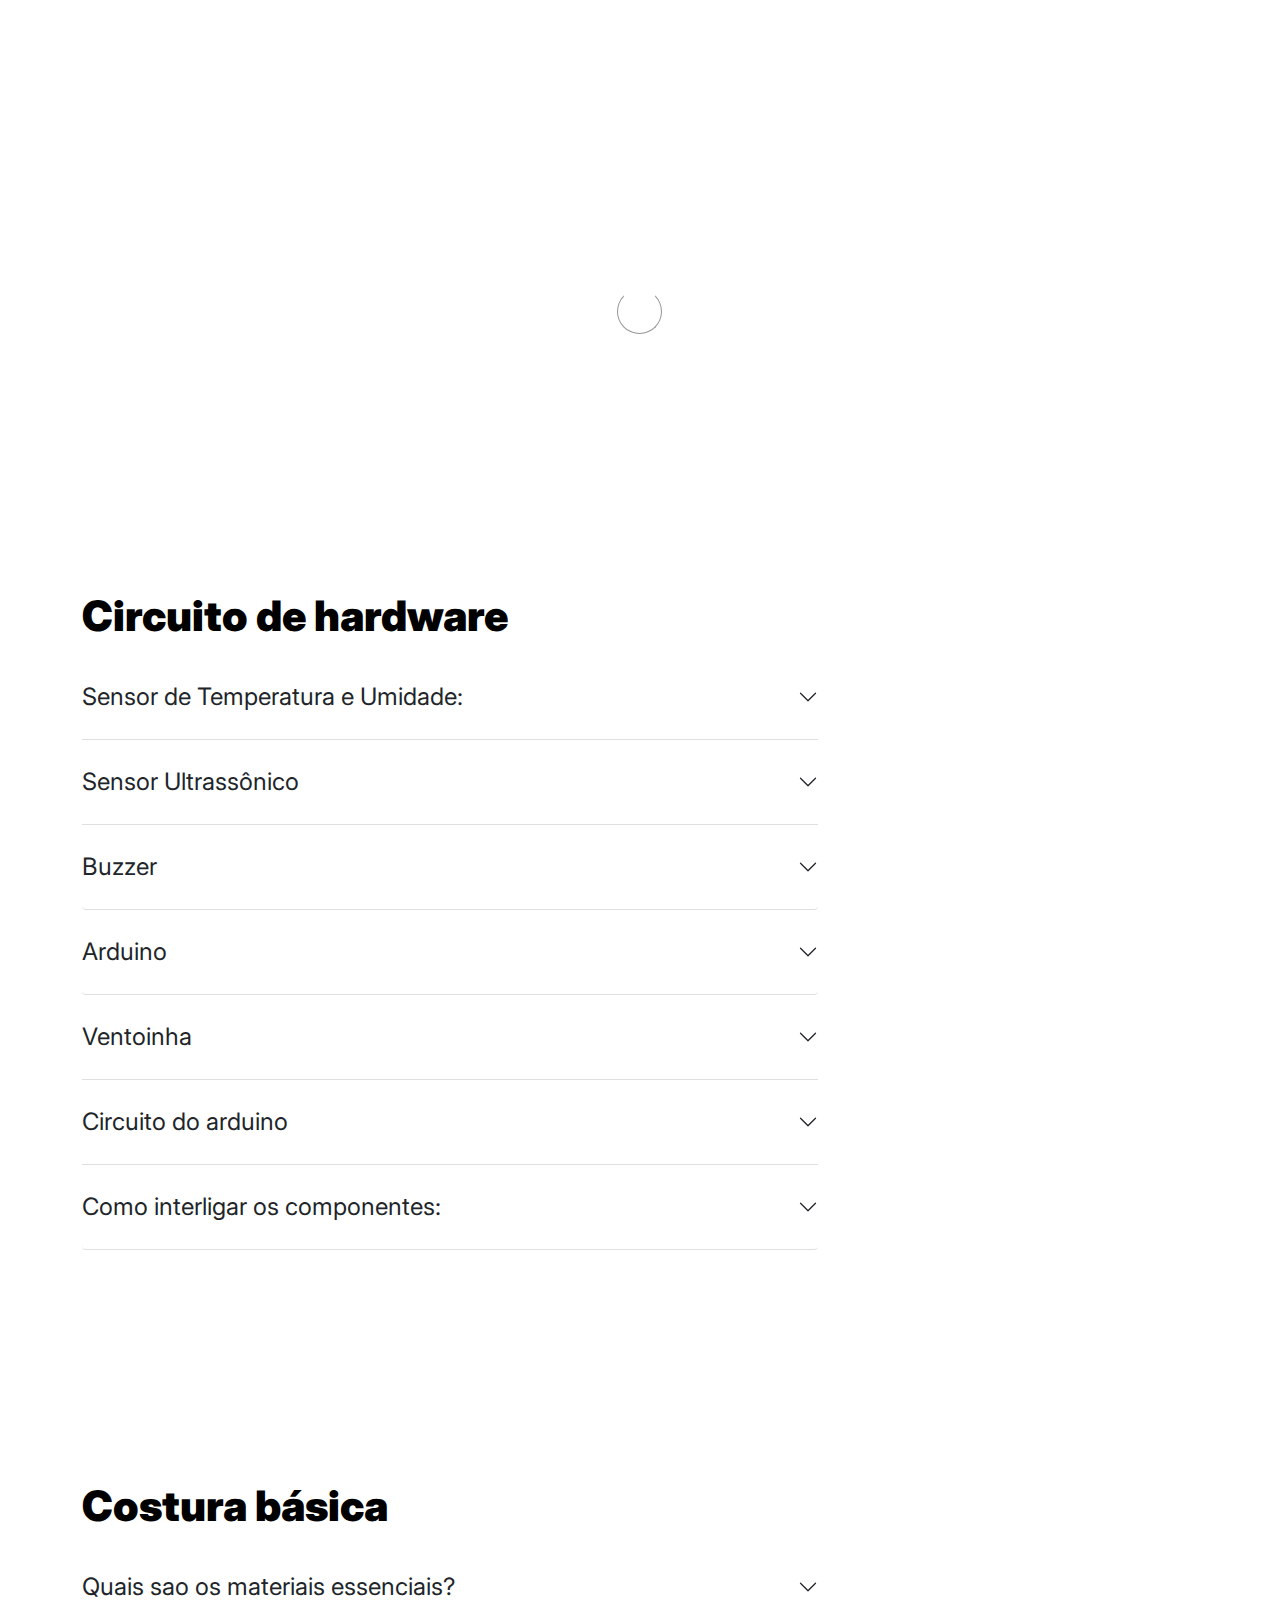
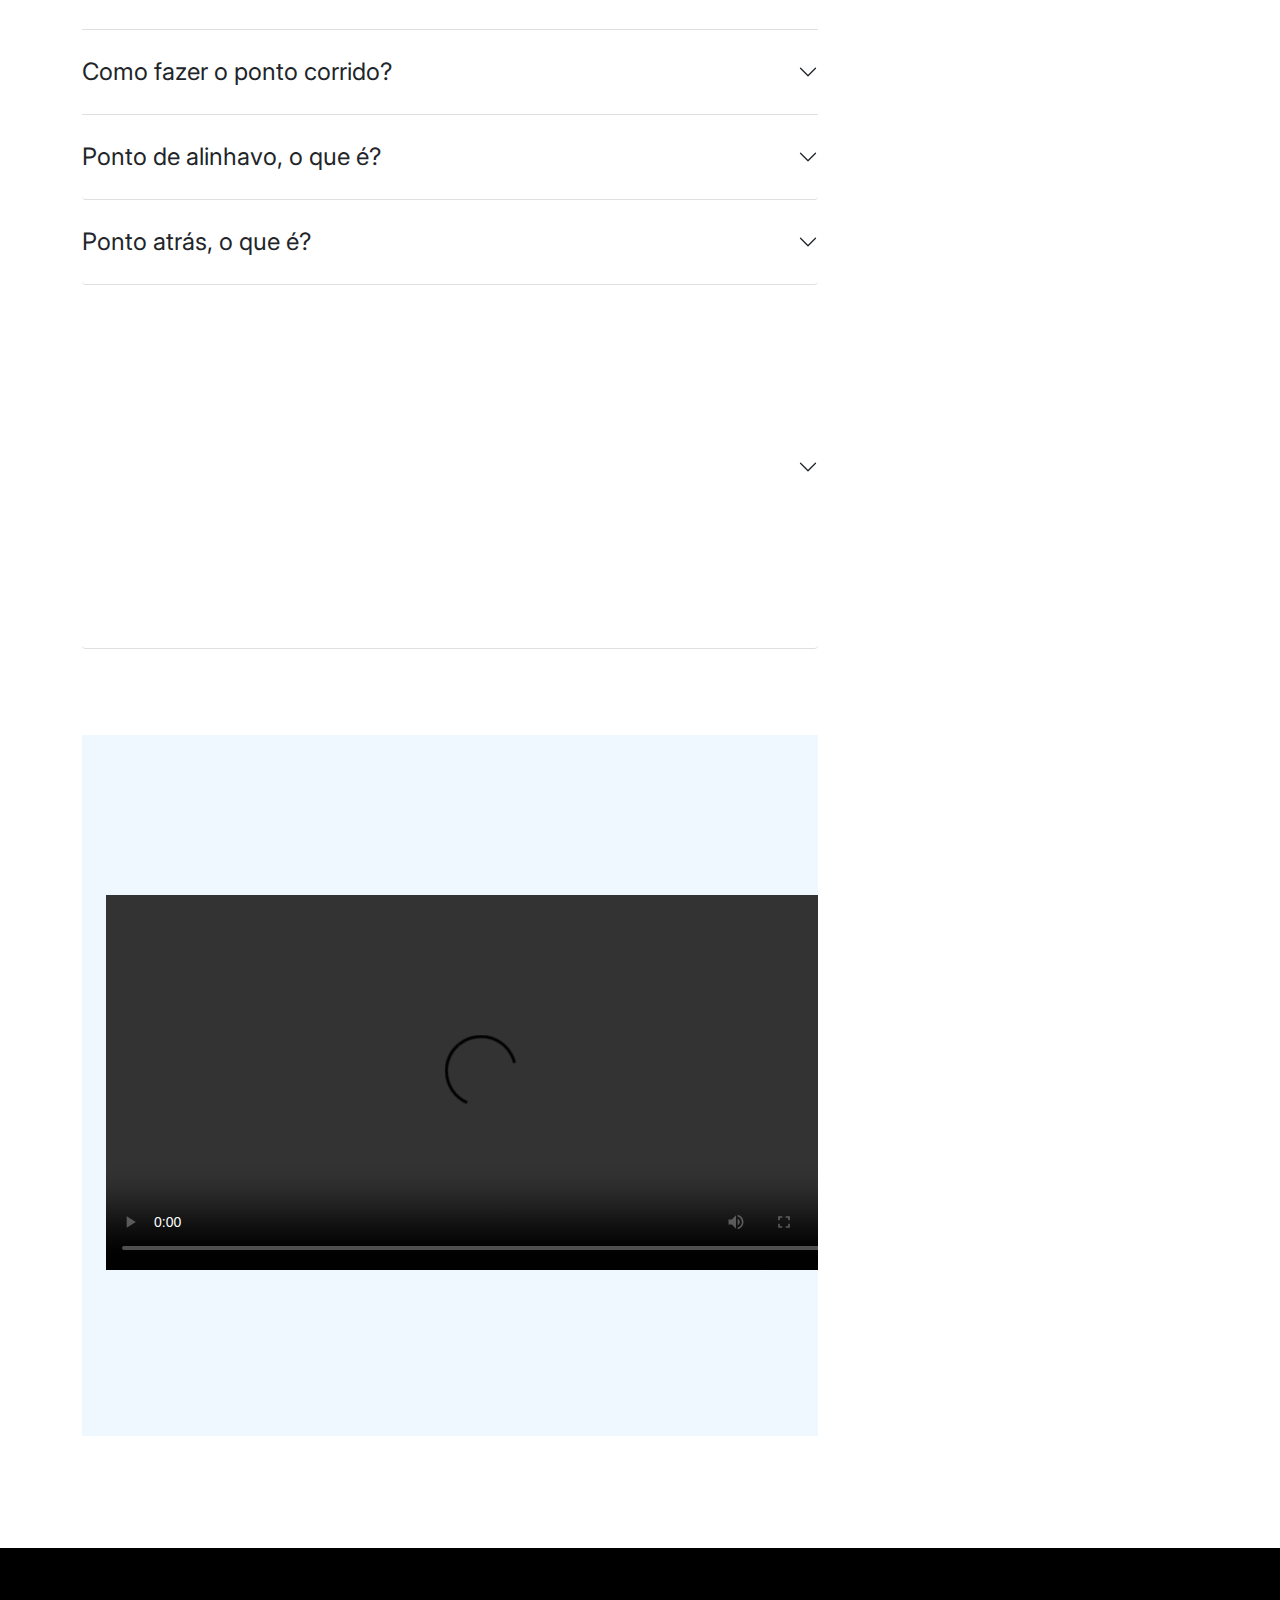
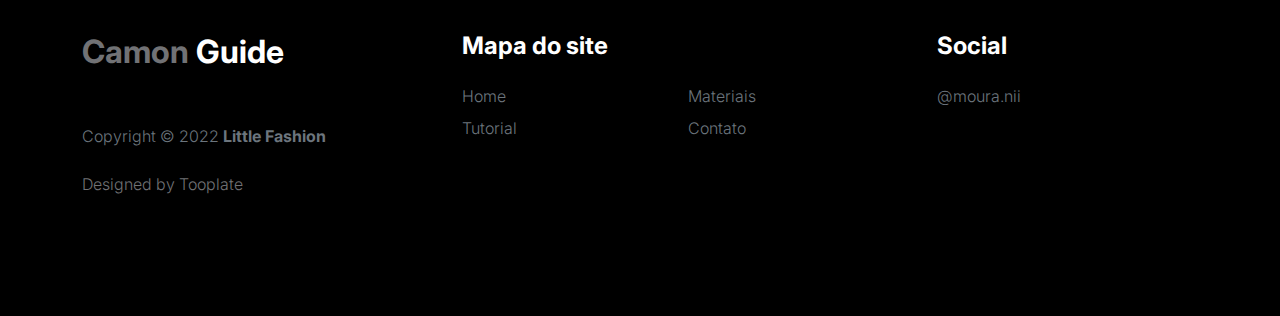
==== commit 2603514a: "Add files via upload" ====
--- a/products.html
+++ b/products.html
@@ -11,7 +11,7 @@
     <meta name="author" content="">
 
 
-    <title>Tooplate's Little Fashion - FAQs Page</title>
+    <title>Camon Guide - Tutorial</title>
 
 
     <!-- CSS FILES -->
@@ -94,7 +94,7 @@
 
 
                         <li class="nav-item">
-                            <a class="nav-link" href="products.html">Tutorial</a>
+                            <a class="nav-link active" href="products.html">Tutorial</a>
                         </li>
 
                         <li class="nav-item">
@@ -115,7 +115,7 @@
 
                     <div class="col-lg-10 col-12">
                         <h1>
-                            <span class="d-block text-primary">Dicas de costura</span>
+                            <span class="d-block text-primary">Tutorial</span>
                             <span class="d-block text-dark">Camon Guide</span>
                         </h1>
                     </div>
@@ -132,7 +132,7 @@
                         <div class="accordion-item">
                             <h2 class="accordion-header" id="headingTwo">
                                 <button class="accordion-button collapsed" type="button" data-bs-toggle="collapse"
-                                    data-bs-target="#accordionGeneralTwo" aria-expanded="false"
+                                    data-bs-target="#collapseTemperatureHumidity" aria-expanded="false"
                                     aria-controls="accordionGeneralTwo">
                                     Sensor de Temperatura e Umidade:
                                 </button>
@@ -162,7 +162,7 @@
                             <div class="accordion-item">
                                 <h2 class="accordion-header" id="headingThree">
                                     <button class="accordion-button collapsed" type="button" data-bs-toggle="collapse"
-                                        data-bs-target="#accordionGeneralOne" aria-expanded="true"
+                                        data-bs-target="#collapseUltrasonic" aria-expanded="true"
                                         aria-controls="accordionGeneralThree">Sensor Ultrassônico</button>
                                 </h2>
 
@@ -186,7 +186,7 @@
                             <div class="accordion-item" id="accordionGeneralHar">
                                 <h2 class="accordion-header" id="headingFour">
                                     <button class="accordion-button collapsed" type="button" data-bs-toggle="collapse"
-                                        data-bs-target="#accordionGeneralThree" aria-expanded="false"
+                                        data-bs-target="#collapseBuzzer" aria-expanded="false"
                                         aria-controls="accordionGeneralFour">
                                         Buzzer
                                     </button>
@@ -212,14 +212,14 @@
                             <div class="accordion-item">
                                 <h2 class="accordion-header" id="headingFive">
                                     <button class="accordion-button collapsed" type="button" data-bs-toggle="collapse"
-                                        data-bs-target="#accordionProductOne" aria-expanded="true"
+                                        data-bs-target="#accordionProductArduino" aria-expanded="true"
                                         aria-controls="accordionProductFive">
                                         Arduino
                                     </button>
                                 </h2>
 
 
-                                <div id="collapseArduino" class="accordion-collapse collapse"
+                                <div id="accordionProductArduino" class="accordion-collapse collapse"
                                     aria-labelledby="headingFive" data-bs-parent="#collapseArduino">
 
 
@@ -250,7 +250,32 @@
                                 </div>
                             </div>
                         </div>
-
+                        <div class="accordion-item">
+                            <h2 class="accordion-header" id="headingTwelve">
+                                <button class="accordion-button collapsed" type="button" data-bs-toggle="collapse"
+                                    data-bs-target="#accordionProductOnee" aria-expanded="false"
+                                    aria-controls="accordionProductTwelve">
+                                    Circuito do arduino
+                                </button>
+                            </h2>
+
+
+                            <div id="accordionProductOnee" class="accordion-collapse collapse"
+                                aria-labelledby="headingFour" data-bs-parent="#accordionProduct">
+                                <div class="accordion-body">
+                                    <p class="large-paragraph"><strong>circuito do arduino</strong> carregamento solar,
+                                        um sistema de resfriamento composto por três coolers, um sistema de alarme que é
+                                        ativado caso alguém se aproxime pelas costas e um sistema de sinalização para
+                                        indicar quando a voz está sendo captada, cumprindo, assim, as diretrizes da Lei
+                                        Geral de Proteção de Dados.
+                                    </p>
+                                    <img src="images/circuito.jpg" class="ponto atras" alt="" width="400px"
+                                        height="200px">
+
+
+                                </div>
+                            </div>
+                        </div>
                         <div class="accordion-item">
                             <h2 class="accordion-header" id="headingSeven">
                                 <button class="accordion-button collapsed" type="button" data-bs-toggle="collapse"
@@ -418,32 +443,7 @@
                                 </div>
                             </div>
                         </div>
-                        <div class="accordion-item">
-                            <h2 class="accordion-header" id="headingTwelve">
-                                <button class="accordion-button collapsed" type="button" data-bs-toggle="collapse"
-                                    data-bs-target="#accordionProductOnee" aria-expanded="false"
-                                    aria-controls="accordionProductTwelve">
-                                    Circuito do arduino
-                                </button>
-                            </h2>
-
-
-                            <div id="accordionProductOnee" class="accordion-collapse collapse"
-                                aria-labelledby="headingFour" data-bs-parent="#accordionProduct">
-                                <div class="accordion-body">
-                                    <p class="large-paragraph"><strong>circuito do arduino</strong> carregamento solar,
-                                        um sistema de resfriamento composto por três coolers, um sistema de alarme que é
-                                        ativado caso alguém se aproxime pelas costas e um sistema de sinalização para
-                                        indicar quando a voz está sendo captada, cumprindo, assim, as diretrizes da Lei
-                                        Geral de Proteção de Dados.
-                                    </p>
-                                    <img src="images/circuito.jpg" class="ponto atras" alt="" width="400px"
-                                        height="200px">
-
-
-                                </div>
-                            </div>
-                        </div>
+                       
                         <div class="accordion-item">
                             <h2 class="accordion-header" id="headingSix">
                                 <button class="accordion-button collapsed" type="button" data-bs-toggle="collapse"
